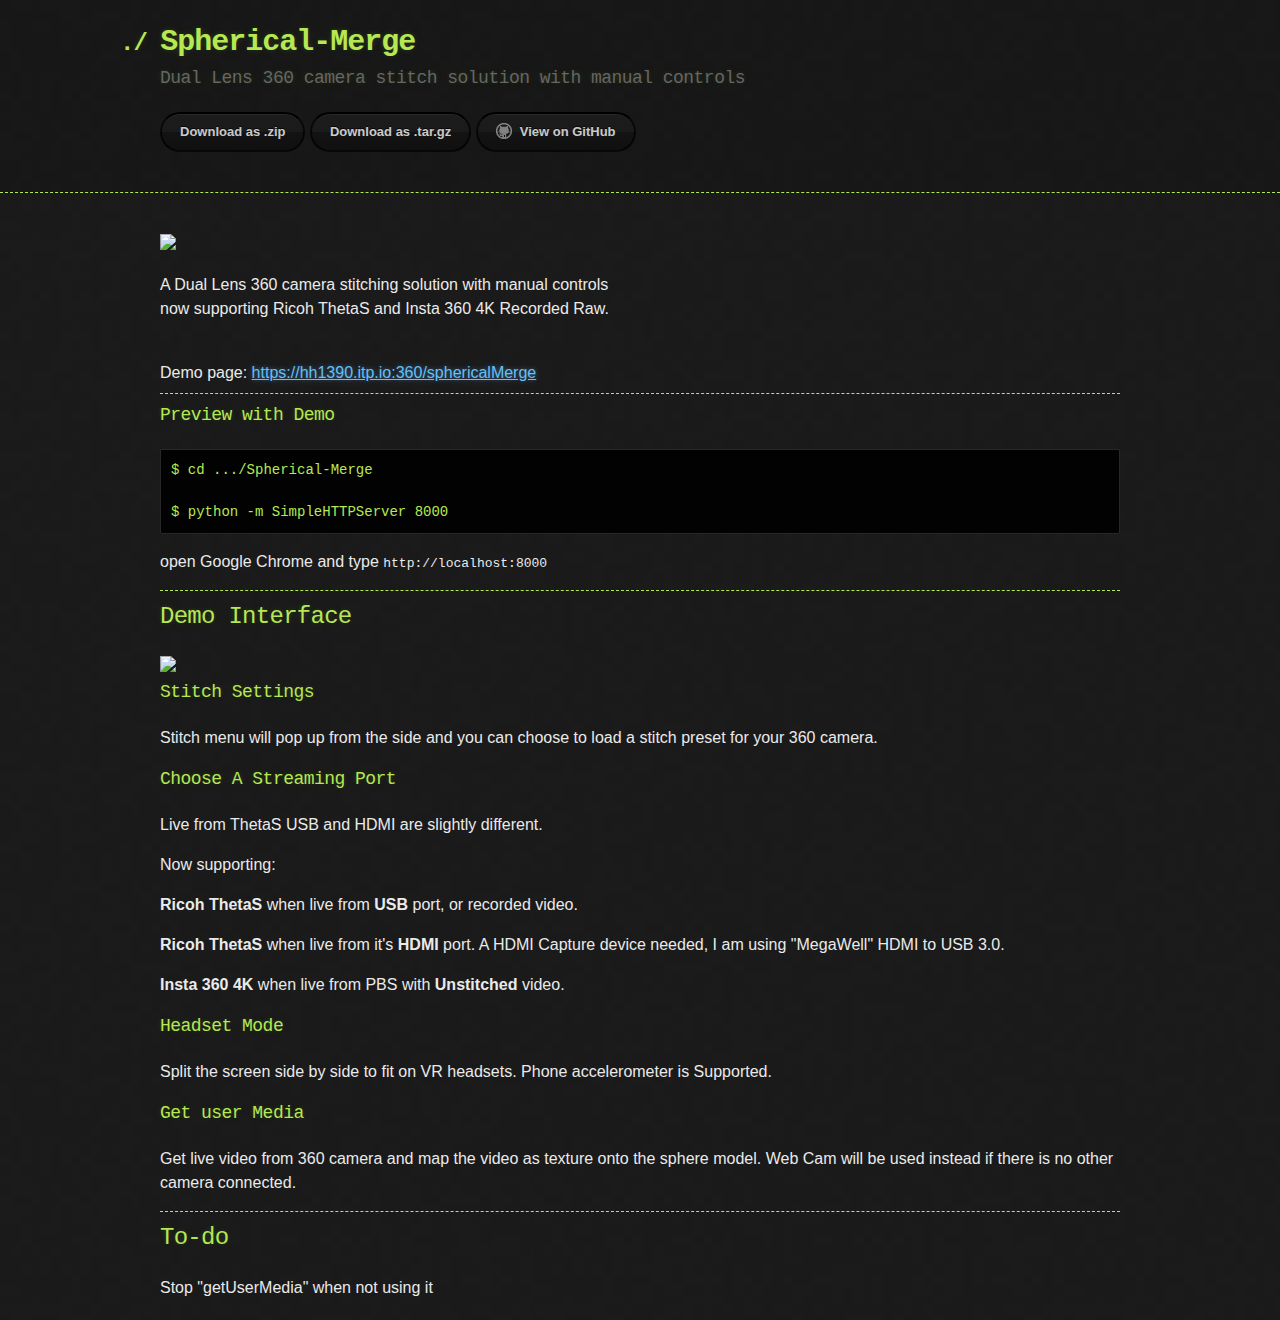
==== index.html @ d95d5b6b "Update index.html" ====
<!DOCTYPE html>
<html>
  <head>
    <meta charset='utf-8'>
    <meta http-equiv="X-UA-Compatible" content="chrome=1">

    <link rel="stylesheet" type="text/css" href="stylesheets/stylesheet.css" media="screen">
    <link rel="stylesheet" type="text/css" href="stylesheets/github-dark.css" media="screen">
    <link rel="stylesheet" type="text/css" href="stylesheets/print.css" media="print">

    <title>Spherical-Merge by Rubinhuang9239</title>
  </head>

  <body>

    <header>
      <div class="container">
        <h1>Spherical-Merge</h1>
        <h2>Dual Lens 360 camera stitch solution with manual controls</h2>

        <section id="downloads">
          <a href="https://github.com/Rubinhuang9239/Spherical-Merge/zipball/master" class="btn">Download as .zip</a>
          <a href="https://github.com/Rubinhuang9239/Spherical-Merge/tarball/master" class="btn">Download as .tar.gz</a>
          <a href="https://github.com/Rubinhuang9239/Spherical-Merge" class="btn btn-github"><span class="icon"></span>View on GitHub</a>
        </section>
      </div>
    </header>

    <div class="container">
      <section id="main_content">
        <p><img src="https://github.com/Rubinhuang9239/Spherical-Merge/blob/master/icon.png?raw=true" width="160"></p>

<p>A Dual Lens 360 camera stitching solution with manual controls<br />
now supporting Ricoh ThetaS and Insta 360 4K Recorded Raw.</p><br />
        
        Demo page: <a href="https://hh1390.itp.io:360/sphericalMerge">https://hh1390.itp.io:360/sphericalMerge</a>
        <br />

<hr>

<h3>
<a id="preview-with-demo" class="anchor" href="#preview-with-demo" aria-hidden="true"><span aria-hidden="true" class="octicon octicon-link"></span></a>Preview with Demo</h3>

<pre><code>$ cd .../Spherical-Merge

$ python -m SimpleHTTPServer 8000
</code></pre>

<p>open Google Chrome and type <code>http://localhost:8000</code></p>

<hr>

<h2>
<a id="demo-interface" class="anchor" href="#demo-interface" aria-hidden="true"><span aria-hidden="true" class="octicon octicon-link"></span></a>Demo Interface</h2>
        
<img src="https://github.com/Rubinhuang9239/Spherical-Merge/blob/master/interface.png?raw=true" width="210">

<h3>
<a id="stitch-mode" class="anchor" href="#stitch-mode" aria-hidden="true"><span aria-hidden="true" class="octicon octicon-link"></span></a>Stitch Settings</h3>

<p>Stitch menu will pop up from the side and you can choose to load a stitch preset for your 360 camera.
<br></p>

<h3>
<a id="choose-a-streaming-port" class="anchor" href="#choose-a-streaming-port" aria-hidden="true"><span aria-hidden="true" class="octicon octicon-link"></span></a>Choose A Streaming Port</h3>

<p>Live from ThetaS USB and HDMI are slightly different.</p>

<p>Now supporting:</p>

<p><b>Ricoh ThetaS</b> when live from <b>USB</b> port, or recorded video.</p>

<p><b>Ricoh ThetaS</b> when live from it's <b>HDMI</b> port.
A HDMI Capture device needed, I am using "MegaWell" HDMI to USB 3.0.</p>

<p><b>Insta 360 4K</b> when live from PBS with <b>Unstitched</b> video.</p>

<h3>
<a id="headset-mode" class="anchor" href="#headset-mode" aria-hidden="true"><span aria-hidden="true" class="octicon octicon-link"></span></a>Headset Mode</h3>

<p>Split the screen side by side to fit on VR headsets.
Phone accelerometer is Supported.</p>

<h3>
<a id="get-user-media" class="anchor" href="#get-user-media" aria-hidden="true"><span aria-hidden="true" class="octicon octicon-link"></span></a>Get user Media</h3>

<p>Get live video from 360 camera and map the video as texture onto the sphere model.
Web Cam will be used instead if there is no other camera connected.</p>

<hr>

<h2>
<a id="to-do" class="anchor" href="#to-do" aria-hidden="true"><span aria-hidden="true" class="octicon octicon-link"></span></a>To-do</h2>

<p>Stop "getUserMedia" when not using it</p>
      </section>
    </div>

    
  </body>
</html>
---- stylesheets/stylesheet.css ----
body {
  margin: 0;
  padding: 0;
  background: #151515 url("../images/bkg.png") 0 0;
  color: #eaeaea;
  font: 16px;
  line-height: 1.5;
  font-family:  Terminal, helvetica, "Bitstream Vera Sans Mono", "Lucida Console", monospace;
}

/* General & 'Reset' Stuff */

.container {
  width: 90%;
  max-width: 960px;
  min-width: 480px;
  margin: 0 auto;
}

section {
  display: block;
  margin: 0 0 20px 0;
}

h1, h2, h3, h4, h5, h6 {
  margin: 0 0 20px;
}

li {
  line-height: 1.4 ;
}

/* Header, <header>
   header   - container
   h1       - project name
   h2       - project description
*/

header {
  background: rgba(0, 0, 0, 0.1);
  width: 100%;
  border-bottom: 1px dashed #b5e853;
  padding: 20px 0;
  margin: 0 0 40px 0;
}

header h1 {
  font-size: 30px;
  line-height: 1.5;
  margin: 0 0 0 -40px;
  font-weight: bold;
  font-family: Monaco, "Bitstream Vera Sans Mono", "Lucida Console", Terminal, monospace;
  color: #b5e853;
  text-shadow: 0 1px 1px rgba(0, 0, 0, 0.1),
               0 0 5px rgba(181, 232, 83, 0.1),
               0 0 10px rgba(181, 232, 83, 0.1);
  letter-spacing: -1px;
  -webkit-font-smoothing: antialiased;
}

header h1:before {
  content: "./ ";
  font-size: 24px;
}

header h2 {
  font-size: 18px;
  font-weight: 300;
  color: #666;
}

#downloads .btn {
  display: inline-block;
  text-align: center;
  margin: 0;
}

/* Main Content
*/

#main_content {
  width: 100%;
  -webkit-font-smoothing: antialiased;
}
section img {
  max-width: 100%
}

h1, h2, h3, h4, h5, h6 {
  font-weight: normal;
  font-family: Monaco, "Bitstream Vera Sans Mono", "Lucida Console", Terminal, monospace;
  color: #b5e853;
  letter-spacing: -0.03em;
  text-shadow: 0 1px 1px rgba(0, 0, 0, 0.1),
               0 0 5px rgba(181, 232, 83, 0.1),
               0 0 10px rgba(181, 232, 83, 0.1);
}

#main_content h1 {
  font-size: 30px;
}

#main_content h2 {
  font-size: 24px;
}

#main_content h3 {
  font-size: 18px;
}

#main_content h4 {
  font-size: 14px;
}

#main_content h5 {
  font-size: 12px;
  text-transform: uppercase;
  margin: 0 0 5px 0;
}

#main_content h6 {
  font-size: 12px;
  text-transform: uppercase;
  color: #999;
  margin: 0 0 5px 0;
}

dt {
  font-style: italic;
  font-weight: bold;
}

ul li {
  list-style: none;
}

ul li:before {
  content: ">>";
  font-family: Monaco, "Bitstream Vera Sans Mono", "Lucida Console", Terminal, monospace;
  font-size: 13px;
  color: #b5e853;
  margin-left: -37px;
  margin-right: 21px;
  line-height: 16px;
}

blockquote {
  color: #aaa;
  padding-left: 10px;
  border-left: 1px dotted #666;
}

pre {
  background: rgba(0, 0, 0, 0.9);
  border: 1px solid rgba(255, 255, 255, 0.15);
  padding: 10px;
  font-size: 14px;
  color: #b5e853;
  border-radius: 2px;
  -moz-border-radius: 2px;
  -webkit-border-radius: 2px;
  text-wrap: normal;
  overflow: auto;
  overflow-y: hidden;
}

table {
  width: 100%;
  margin: 0 0 20px 0;
}

th {
  text-align: left;
  border-bottom: 1px dashed #b5e853;
  padding: 5px 10px;
}

td {
  padding: 5px 10px;
}

hr {
  height: 0;
  border: 0;
  border-bottom: 1px dashed #b5e853;
  color: #b5e853;
}

/* Buttons
*/

.btn {
  display: inline-block;
  background: -webkit-linear-gradient(top, rgba(40, 40, 40, 0.3), rgba(35, 35, 35, 0.3) 50%, rgba(10, 10, 10, 0.3) 50%, rgba(0, 0, 0, 0.3));
  padding: 8px 18px;
  border-radius: 50px;
  border: 2px solid rgba(0, 0, 0, 0.7);
  border-bottom: 2px solid rgba(0, 0, 0, 0.7);
  border-top: 2px solid rgba(0, 0, 0, 1);
  color: rgba(255, 255, 255, 0.8);
  font-family: Helvetica, Arial, sans-serif;
  font-weight: bold;
  font-size: 13px;
  text-decoration: none;
  text-shadow: 0 -1px 0 rgba(0, 0, 0, 0.75);
  box-shadow: inset 0 1px 0 rgba(255, 255, 255, 0.05);
}

.btn:hover {
  background: -webkit-linear-gradient(top, rgba(40, 40, 40, 0.6), rgba(35, 35, 35, 0.6) 50%, rgba(10, 10, 10, 0.8) 50%, rgba(0, 0, 0, 0.8));
}

.btn .icon {
  display: inline-block;
  width: 16px;
  height: 16px;
  margin: 1px 8px 0 0;
  float: left;
}

.btn-github .icon {
  opacity: 0.6;
  background: url("../images/blacktocat.png") 0 0 no-repeat;
}

/* Links
   a, a:hover, a:visited
*/

a {
  color: #63c0f5;
  text-shadow: 0 0 5px rgba(104, 182, 255, 0.5);
}

/* Clearfix */

.cf:before, .cf:after {
  content:"";
  display:table;
}

.cf:after {
  clear:both;
}

.cf {
  zoom:1;
}
---- stylesheets/github-dark.css ----
/*
The MIT License (MIT)

Copyright (c) 2016 GitHub, Inc.

Permission is hereby granted, free of charge, to any person obtaining a copy
of this software and associated documentation files (the "Software"), to deal
in the Software without restriction, including without limitation the rights
to use, copy, modify, merge, publish, distribute, sublicense, and/or sell
copies of the Software, and to permit persons to whom the Software is
furnished to do so, subject to the following conditions:

The above copyright notice and this permission notice shall be included in all
copies or substantial portions of the Software.

THE SOFTWARE IS PROVIDED "AS IS", WITHOUT WARRANTY OF ANY KIND, EXPRESS OR
IMPLIED, INCLUDING BUT NOT LIMITED TO THE WARRANTIES OF MERCHANTABILITY,
FITNESS FOR A PARTICULAR PURPOSE AND NONINFRINGEMENT. IN NO EVENT SHALL THE
AUTHORS OR COPYRIGHT HOLDERS BE LIABLE FOR ANY CLAIM, DAMAGES OR OTHER
LIABILITY, WHETHER IN AN ACTION OF CONTRACT, TORT OR OTHERWISE, ARISING FROM,
OUT OF OR IN CONNECTION WITH THE SOFTWARE OR THE USE OR OTHER DEALINGS IN THE
SOFTWARE.

*/

.pl-c /* comment */ {
  color: #969896;
}

.pl-c1 /* constant, variable.other.constant, support, meta.property-name, support.constant, support.variable, meta.module-reference, markup.raw, meta.diff.header */,
.pl-s .pl-v /* string variable */ {
  color: #0099cd;
}

.pl-e /* entity */,
.pl-en /* entity.name */ {
  color: #9774cb;
}

.pl-smi /* variable.parameter.function, storage.modifier.package, storage.modifier.import, storage.type.java, variable.other */,
.pl-s .pl-s1 /* string source */ {
  color: #ddd;
}

.pl-ent /* entity.name.tag */ {
  color: #7bcc72;
}

.pl-k /* keyword, storage, storage.type */ {
  color: #cc2372;
}

.pl-s /* string */,
.pl-pds /* punctuation.definition.string, string.regexp.character-class */,
.pl-s .pl-pse .pl-s1 /* string punctuation.section.embedded source */,
.pl-sr /* string.regexp */,
.pl-sr .pl-cce /* string.regexp constant.character.escape */,
.pl-sr .pl-sre /* string.regexp source.ruby.embedded */,
.pl-sr .pl-sra /* string.regexp string.regexp.arbitrary-repitition */ {
  color: #3c66e2;
}

.pl-v /* variable */ {
  color: #fb8764;
}

.pl-id /* invalid.deprecated */ {
  color: #e63525;
}

.pl-ii /* invalid.illegal */ {
  color: #f8f8f8;
  background-color: #e63525;
}

.pl-sr .pl-cce /* string.regexp constant.character.escape */ {
  font-weight: bold;
  color: #7bcc72;
}

.pl-ml /* markup.list */ {
  color: #c26b2b;
}

.pl-mh /* markup.heading */,
.pl-mh .pl-en /* markup.heading entity.name */,
.pl-ms /* meta.separator */ {
  font-weight: bold;
  color: #264ec5;
}

.pl-mq /* markup.quote */ {
  color: #00acac;
}

.pl-mi /* markup.italic */ {
  font-style: italic;
  color: #ddd;
}

.pl-mb /* markup.bold */ {
  font-weight: bold;
  color: #ddd;
}

.pl-md /* markup.deleted, meta.diff.header.from-file */ {
  color: #bd2c00;
  background-color: #ffecec;
}

.pl-mi1 /* markup.inserted, meta.diff.header.to-file */ {
  color: #55a532;
  background-color: #eaffea;
}

.pl-mdr /* meta.diff.range */ {
  font-weight: bold;
  color: #9774cb;
}

.pl-mo /* meta.output */ {
  color: #264ec5;
}
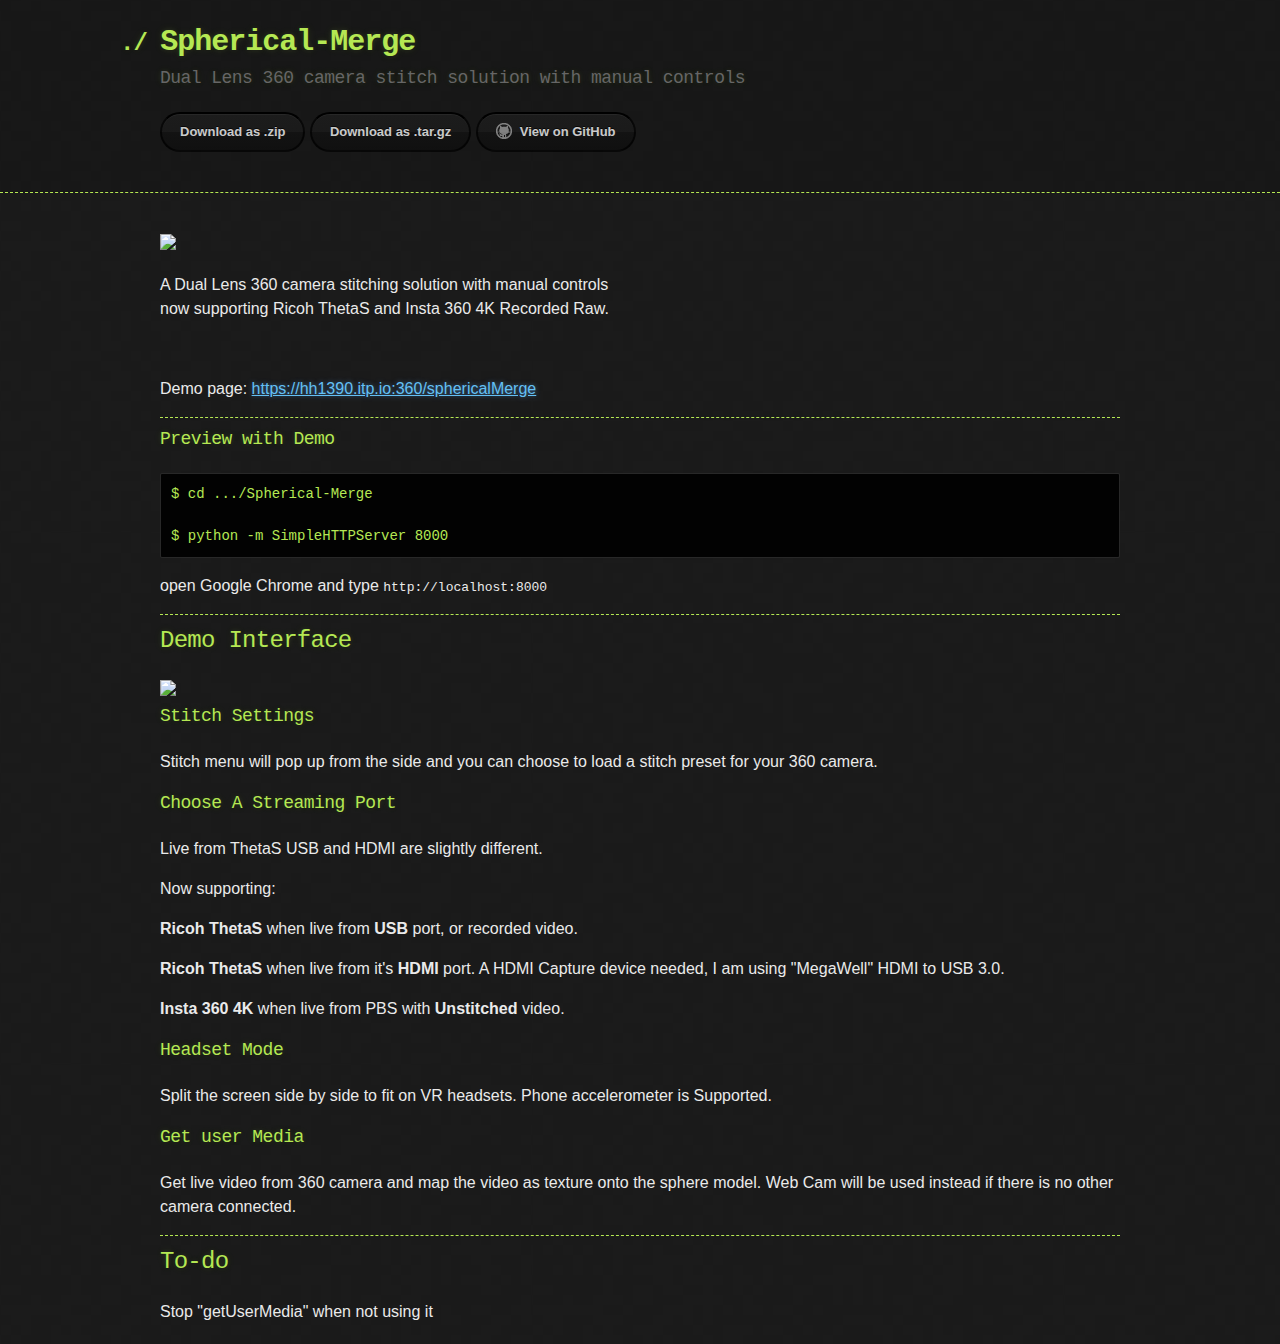
==== commit 0462ab44: "Update index.html" ====
--- a/index.html
+++ b/index.html
@@ -32,9 +32,9 @@
 
 <p>A Dual Lens 360 camera stitching solution with manual controls<br />
 now supporting Ricoh ThetaS and Insta 360 4K Recorded Raw.</p><br />
-        
+        <p>
         Demo page: <a href="https://hh1390.itp.io:360/sphericalMerge">https://hh1390.itp.io:360/sphericalMerge</a>
-        <br />
+        </p>
 
 <hr>
 
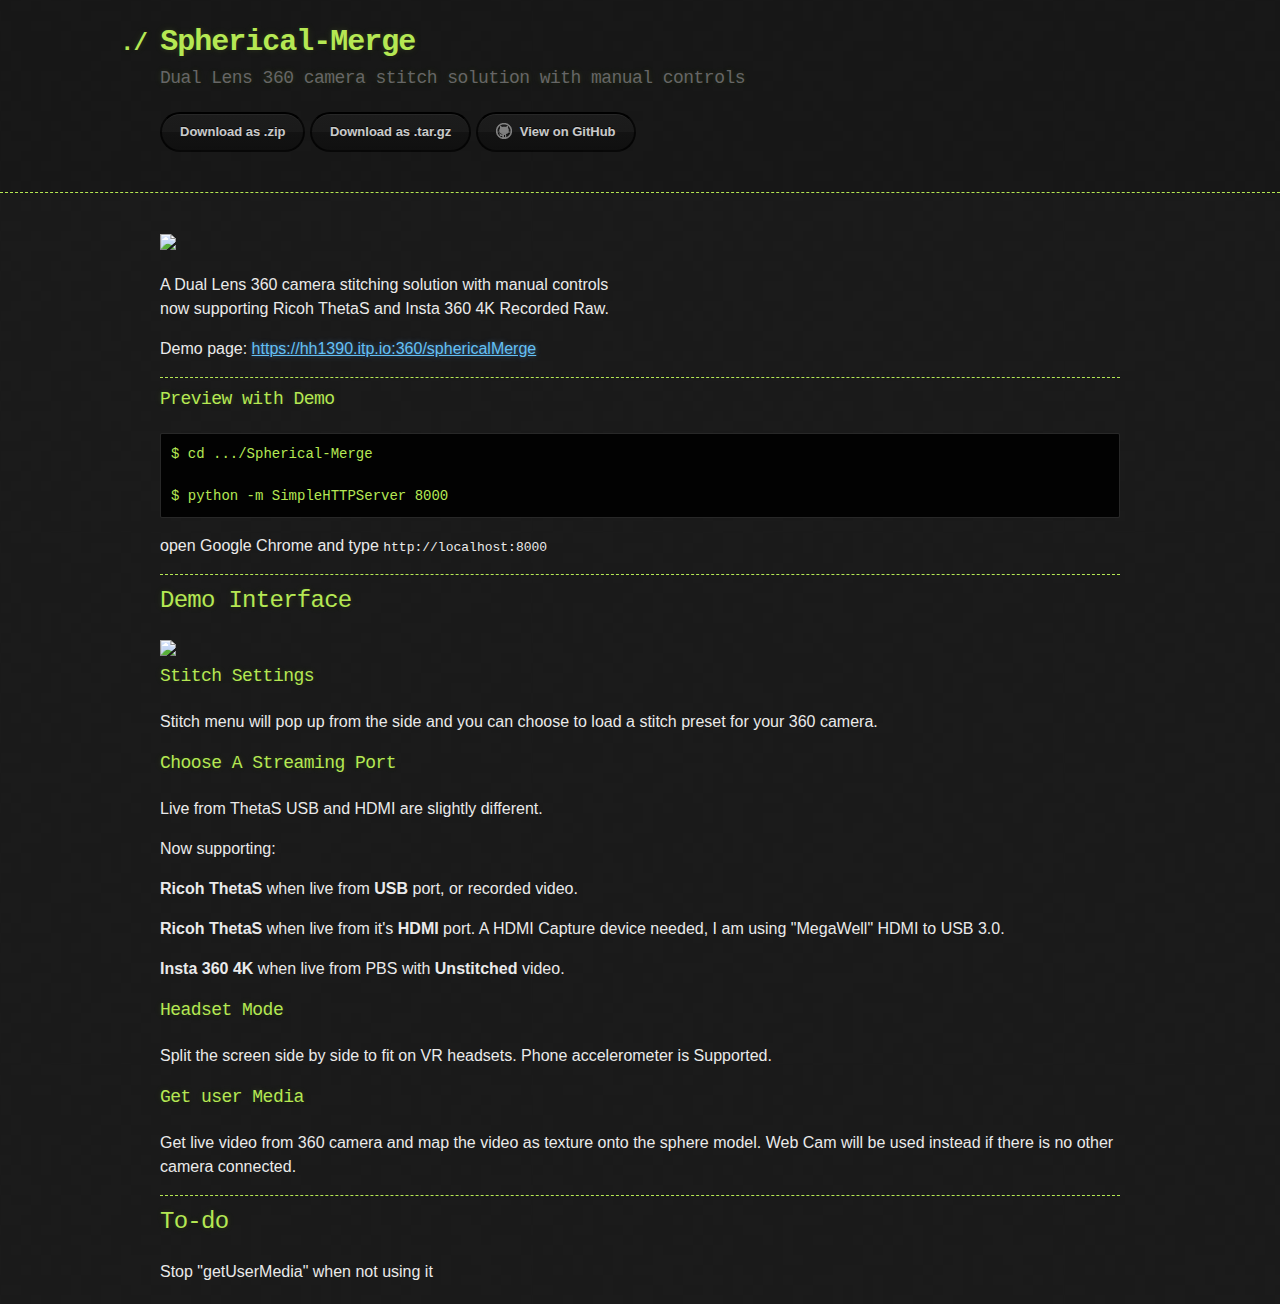
==== commit 8582f570: "Update index.html" ====
--- a/index.html
+++ b/index.html
@@ -31,7 +31,7 @@
         <p><img src="https://github.com/Rubinhuang9239/Spherical-Merge/blob/master/icon.png?raw=true" width="160"></p>
 
 <p>A Dual Lens 360 camera stitching solution with manual controls<br />
-now supporting Ricoh ThetaS and Insta 360 4K Recorded Raw.</p><br />
+now supporting Ricoh ThetaS and Insta 360 4K Recorded Raw.</p>
         <p>
         Demo page: <a href="https://hh1390.itp.io:360/sphericalMerge">https://hh1390.itp.io:360/sphericalMerge</a>
         </p>
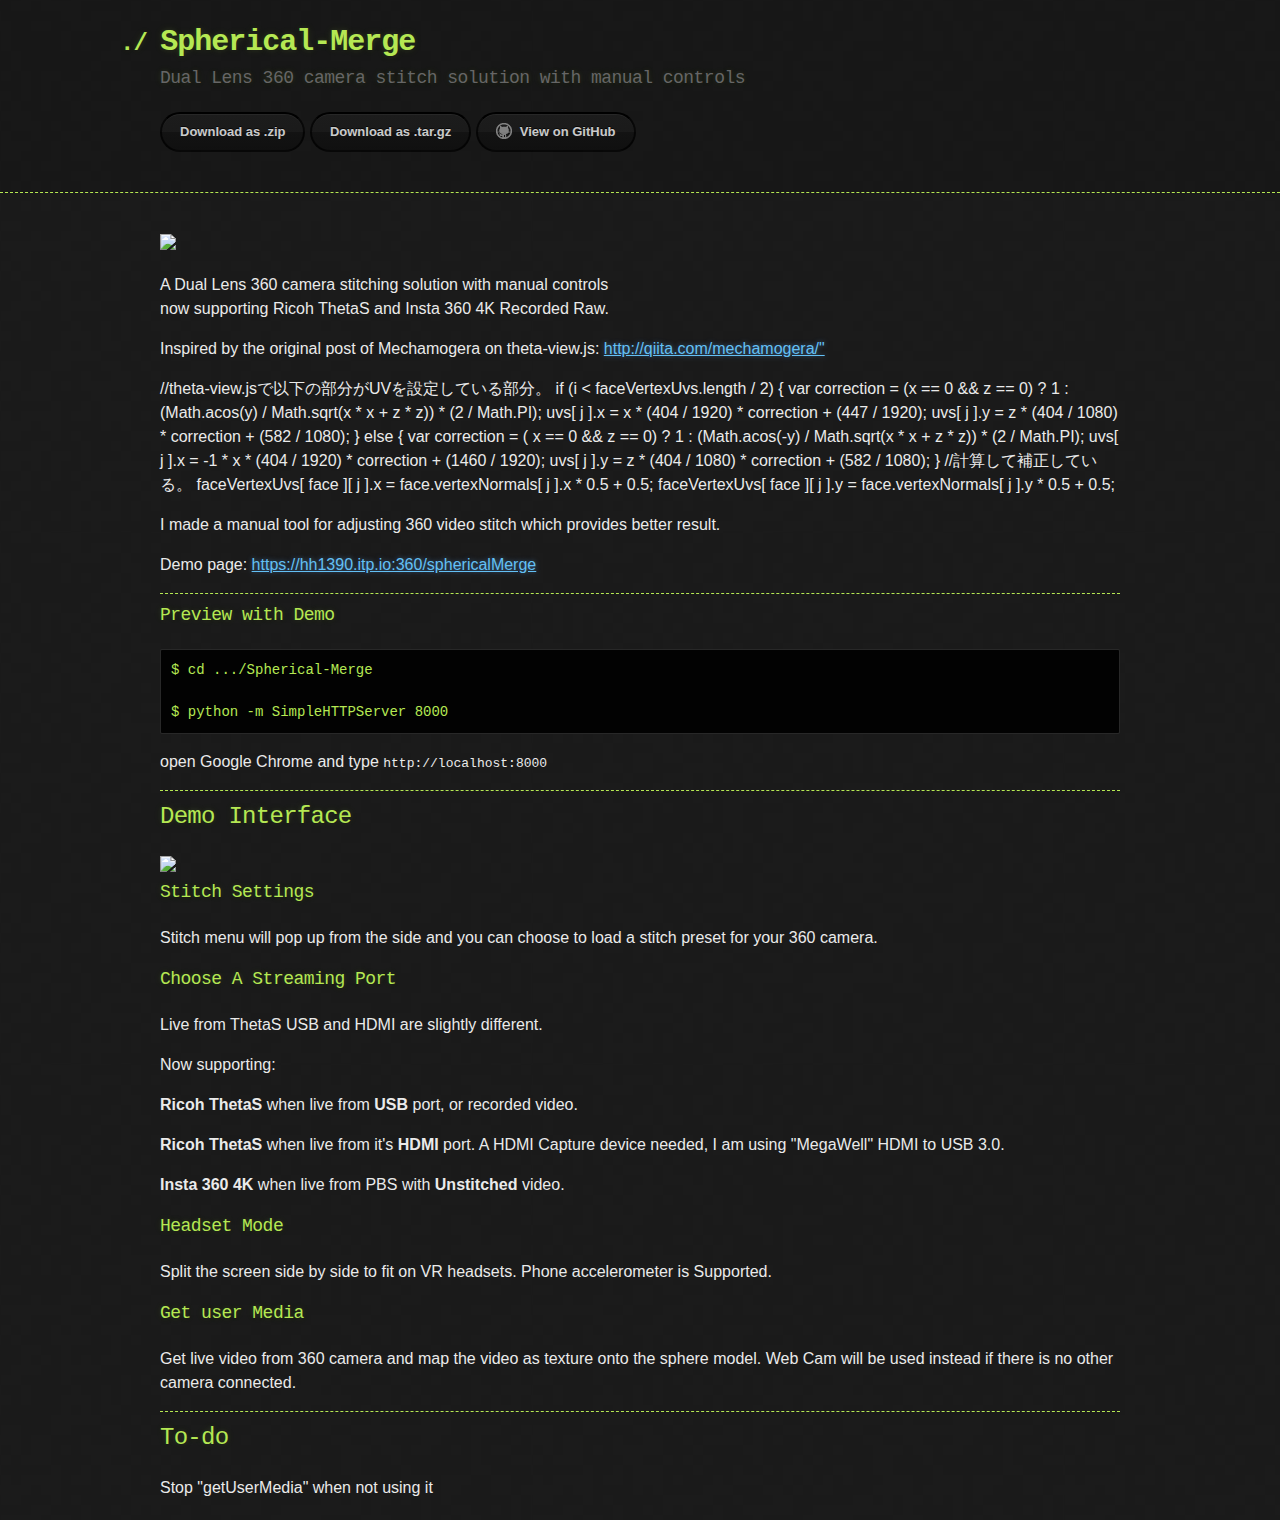
==== commit a2d11342: "Update index.html" ====
--- a/index.html
+++ b/index.html
@@ -32,9 +32,35 @@
 
 <p>A Dual Lens 360 camera stitching solution with manual controls<br />
 now supporting Ricoh ThetaS and Insta 360 4K Recorded Raw.</p>
-        <p>
-        Demo page: <a href="https://hh1390.itp.io:360/sphericalMerge">https://hh1390.itp.io:360/sphericalMerge</a>
-        </p>
+
+<p>
+  Inspired by the original post of Mechamogera on theta-view.js: <a href="http://qiita.com/mechamogera/items/b6eb59912748bbbd7e5d">http://qiita.com/mechamogera/"</a>
+</p>
+        
+</code></pre>
+  //theta-view.jsで以下の部分がUVを設定している部分。
+  if (i < faceVertexUvs.length / 2) {
+    var correction = (x == 0 && z == 0) ? 1 : (Math.acos(y) / Math.sqrt(x * x + z * z)) * (2 / Math.PI);
+    uvs[ j ].x = x * (404 / 1920) * correction + (447 / 1920);
+    uvs[ j ].y = z * (404 / 1080) * correction + (582 / 1080);
+  } else {
+    var correction = ( x == 0 && z == 0) ? 1 : (Math.acos(-y) / Math.sqrt(x * x + z * z)) * (2 / Math.PI);
+    uvs[ j ].x = -1 * x * (404 / 1920) * correction + (1460 / 1920);
+    uvs[ j ].y = z * (404 / 1080) * correction + (582 / 1080);
+  }
+  
+  //計算して補正している。
+  faceVertexUvs[ face ][ j ].x = face.vertexNormals[ j ].x * 0.5 + 0.5;
+  faceVertexUvs[ face ][ j ].y = face.vertexNormals[ j ].y * 0.5 + 0.5;
+</code></pre>
+  
+<p>
+  I made a manual tool for adjusting 360 video stitch which provides better result.
+</p>
+        
+<p>
+Demo page: <a href="https://hh1390.itp.io:360/sphericalMerge">https://hh1390.itp.io:360/sphericalMerge</a>
+</p>
 
 <hr>
 
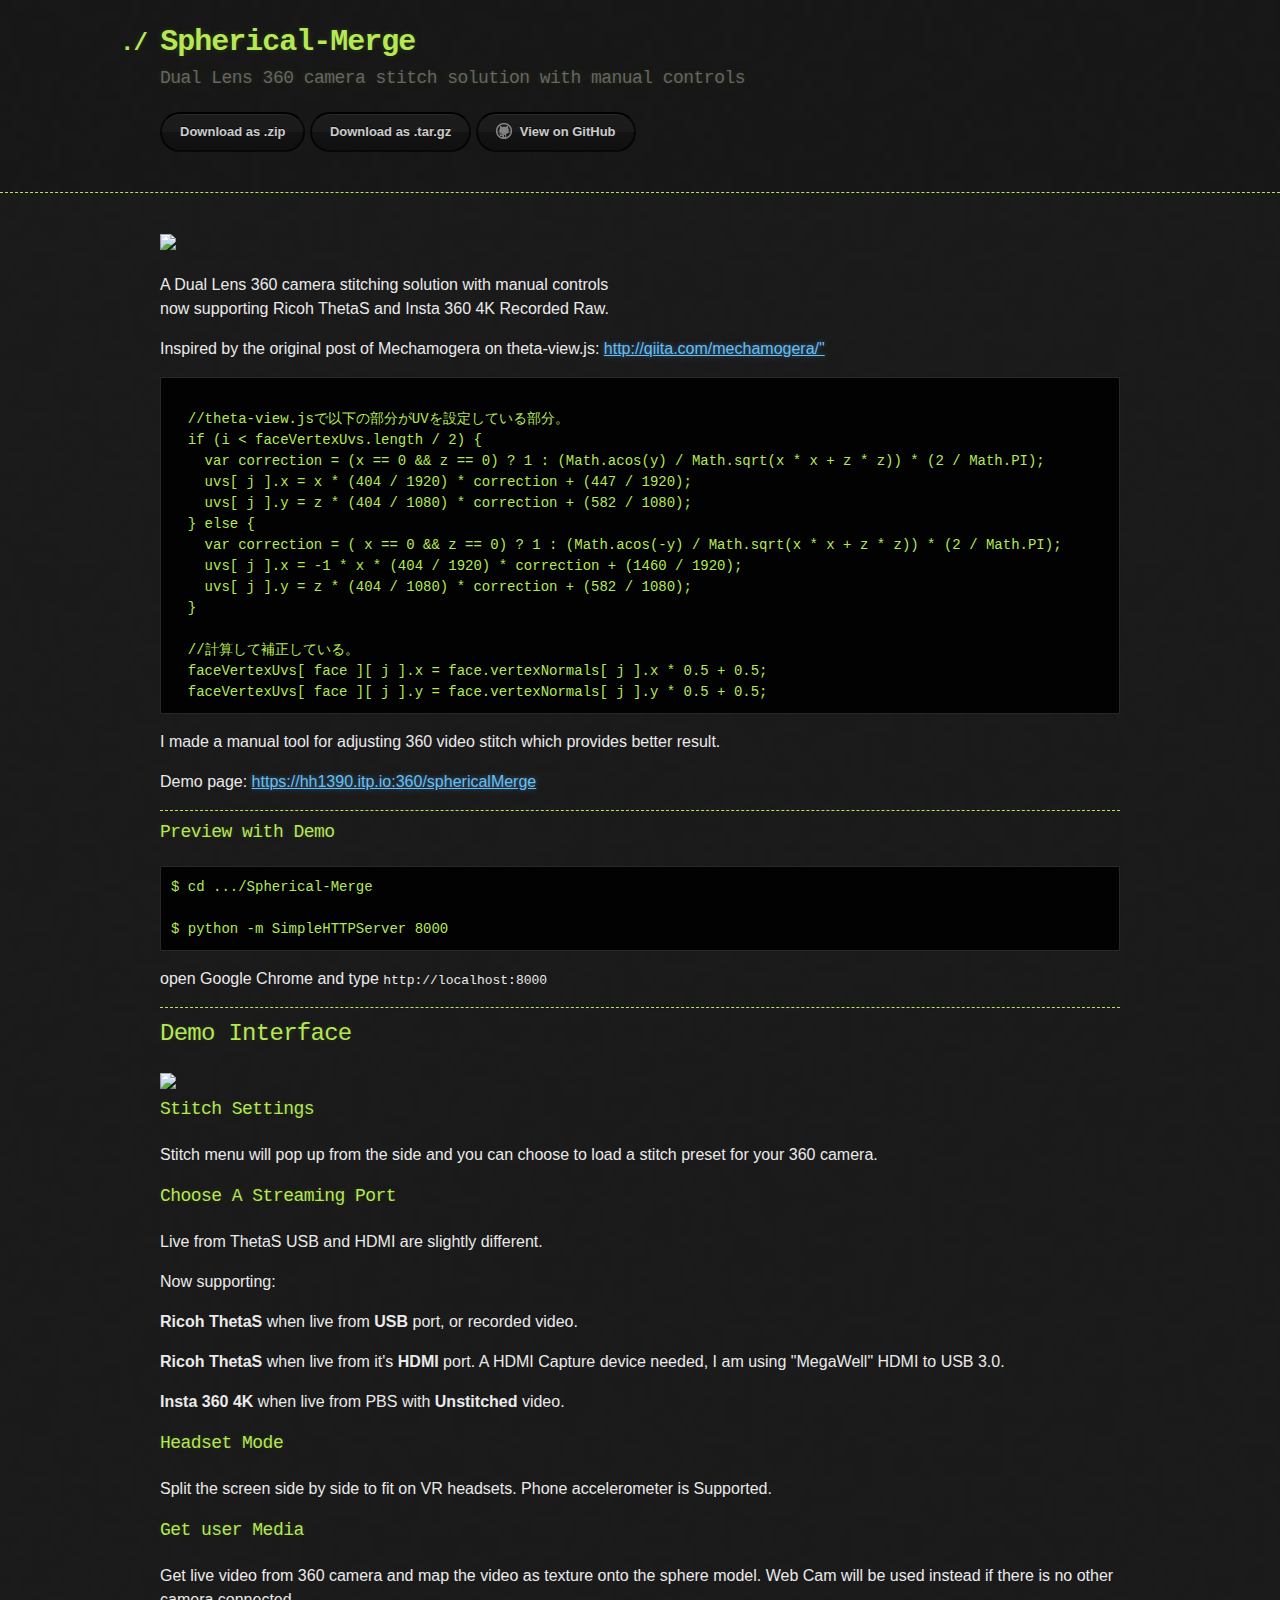
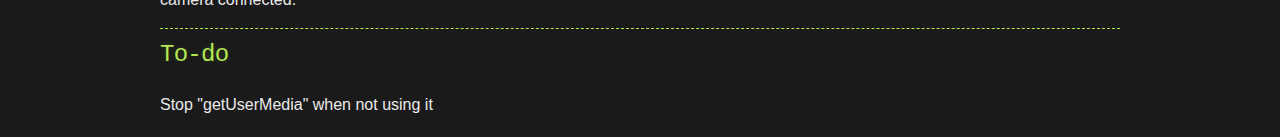
==== commit 2713d0dc: "Update index.html" ====
--- a/index.html
+++ b/index.html
@@ -37,7 +37,7 @@
   Inspired by the original post of Mechamogera on theta-view.js: <a href="http://qiita.com/mechamogera/items/b6eb59912748bbbd7e5d">http://qiita.com/mechamogera/"</a>
 </p>
         
-</code></pre>
+<pre><code>
   //theta-view.jsで以下の部分がUVを設定している部分。
   if (i < faceVertexUvs.length / 2) {
     var correction = (x == 0 && z == 0) ? 1 : (Math.acos(y) / Math.sqrt(x * x + z * z)) * (2 / Math.PI);
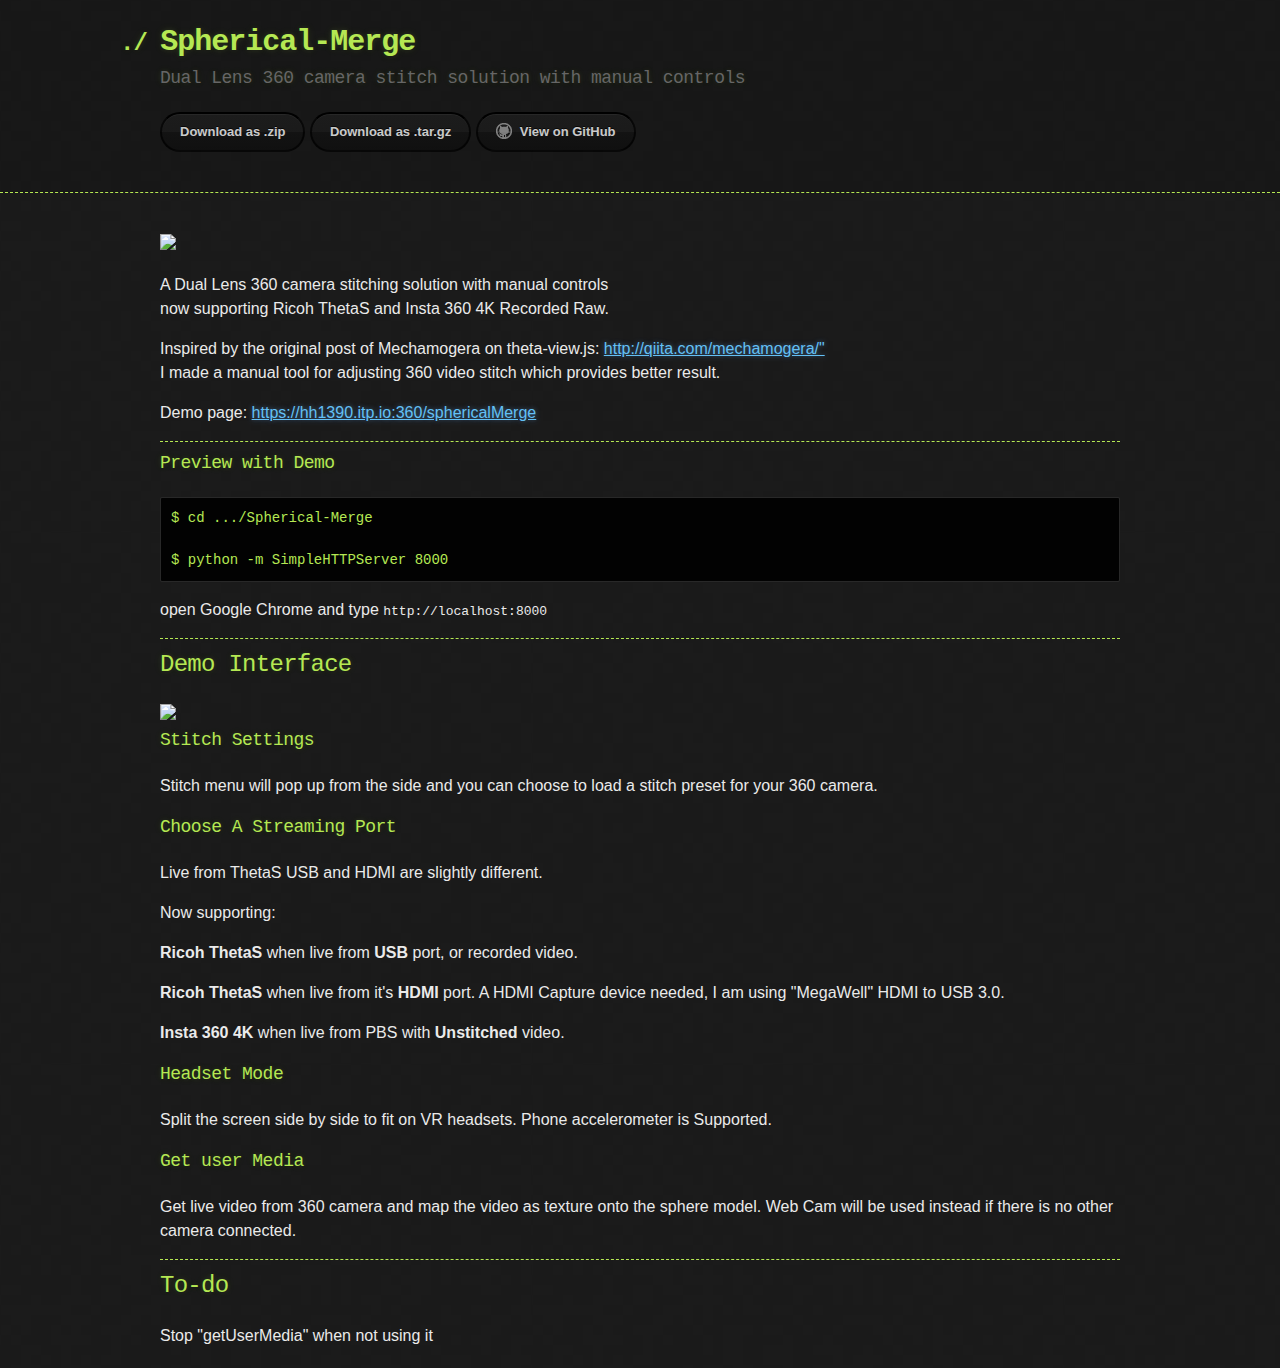
==== commit 1f185753: "Update index.html" ====
--- a/index.html
+++ b/index.html
@@ -35,26 +35,7 @@
 
 <p>
   Inspired by the original post of Mechamogera on theta-view.js: <a href="http://qiita.com/mechamogera/items/b6eb59912748bbbd7e5d">http://qiita.com/mechamogera/"</a>
-</p>
-        
-<pre><code>
-  //theta-view.jsで以下の部分がUVを設定している部分。
-  if (i < faceVertexUvs.length / 2) {
-    var correction = (x == 0 && z == 0) ? 1 : (Math.acos(y) / Math.sqrt(x * x + z * z)) * (2 / Math.PI);
-    uvs[ j ].x = x * (404 / 1920) * correction + (447 / 1920);
-    uvs[ j ].y = z * (404 / 1080) * correction + (582 / 1080);
-  } else {
-    var correction = ( x == 0 && z == 0) ? 1 : (Math.acos(-y) / Math.sqrt(x * x + z * z)) * (2 / Math.PI);
-    uvs[ j ].x = -1 * x * (404 / 1920) * correction + (1460 / 1920);
-    uvs[ j ].y = z * (404 / 1080) * correction + (582 / 1080);
-  }
-  
-  //計算して補正している。
-  faceVertexUvs[ face ][ j ].x = face.vertexNormals[ j ].x * 0.5 + 0.5;
-  faceVertexUvs[ face ][ j ].y = face.vertexNormals[ j ].y * 0.5 + 0.5;
-</code></pre>
-  
-<p>
+  <br />
   I made a manual tool for adjusting 360 video stitch which provides better result.
 </p>
         
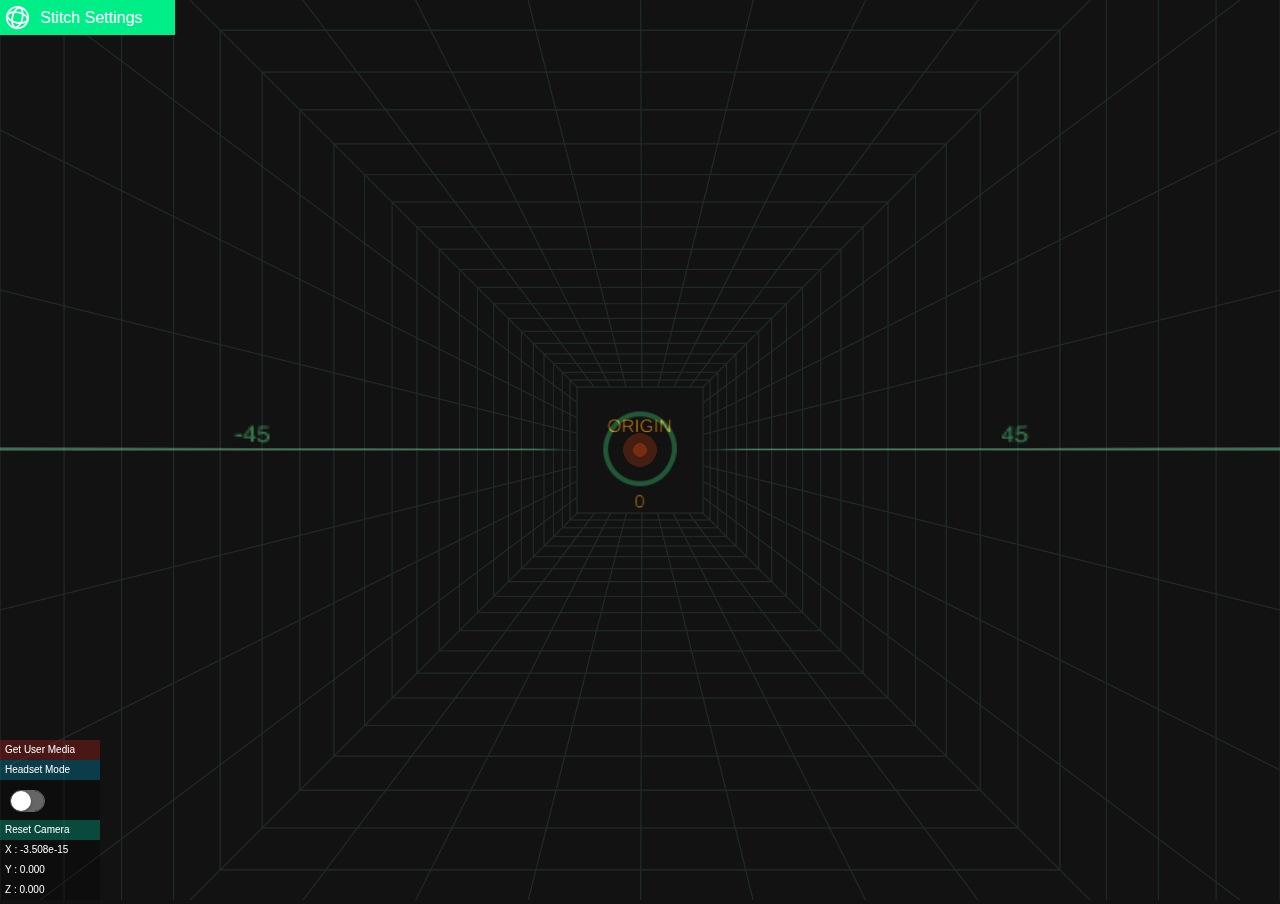
==== commit ef88ef92: "add mobile mode" ====
--- a/index.html
+++ b/index.html
@@ -1,108 +1,130 @@
 <!DOCTYPE html>
+
 <html>
-  <head>
-    <meta charset='utf-8'>
-    <meta http-equiv="X-UA-Compatible" content="chrome=1">
 
-    <link rel="stylesheet" type="text/css" href="stylesheets/stylesheet.css" media="screen">
-    <link rel="stylesheet" type="text/css" href="stylesheets/github-dark.css" media="screen">
-    <link rel="stylesheet" type="text/css" href="stylesheets/print.css" media="print">
+	<head>
+		<meta charset="utf-8" />
+		<meta name="viewport" content="user-scalable=no, initial-scale=0.5, maximum-scale=0.5"/>
+		<meta charset="utf-8">
 
-    <title>Spherical-Merge by Rubinhuang9239</title>
-  </head>
+		<title> Stitch Demo </title>
 
-  <body>
+	<head>
+		<link rel="stylesheet" href="lib/switchery/switchery.min.css" />
+		<link rel="stylesheet" href="css/sphereView.css" />
 
-    <header>
-      <div class="container">
-        <h1>Spherical-Merge</h1>
-        <h2>Dual Lens 360 camera stitch solution with manual controls</h2>
+	</head>
 
-        <section id="downloads">
-          <a href="https://github.com/Rubinhuang9239/Spherical-Merge/zipball/master" class="btn">Download as .zip</a>
-          <a href="https://github.com/Rubinhuang9239/Spherical-Merge/tarball/master" class="btn">Download as .tar.gz</a>
-          <a href="https://github.com/Rubinhuang9239/Spherical-Merge" class="btn btn-github"><span class="icon"></span>View on GitHub</a>
-        </section>
-      </div>
-    </header>
+	<body class = "container">
 
-    <div class="container">
-      <section id="main_content">
-        <p><img src="https://github.com/Rubinhuang9239/Spherical-Merge/blob/master/icon.png?raw=true" width="160"></p>
+		<div id = "stitch" class = "bnt" title="Setting"> Stitch Settings </div>
 
-<p>A Dual Lens 360 camera stitching solution with manual controls<br />
-now supporting Ricoh ThetaS and Insta 360 4K Recorded Raw.</p>
+		<video id="thetaVideo" muted style="display:none" loop="true" autoplay="" src="video/placeholder.mp4" type='video/mp4'></video>
 
-<p>
-  Inspired by the original post of Mechamogera on theta-view.js: <a href="http://qiita.com/mechamogera/items/b6eb59912748bbbd7e5d">http://qiita.com/mechamogera/"</a>
-  <br />
-  I made a manual tool for adjusting 360 video stitch which provides better result.
-</p>
-        
-<p>
-Demo page: <a href="https://hh1390.itp.io:360/sphericalMerge">https://hh1390.itp.io:360/sphericalMerge</a>
-</p>
+		<!-- a few functions in the library 'A' may called in the library 'B', 
+		you may have to comment some of the function calls out 
+		from one of the libraries when you trying to remove the another. See the comment in those libraries for detail -->
 
-<hr>
+		<script src="lib/js/three.min.82.js"></script>
+		<script src="lib/js/OrbitControls.js"></script>
+		<script src="lib/js/DeviceOrientationControls.js"></script>
+		<script src="lib/js/stitchHelper.js"></script> <!-- Jquery is used in this, will update with pure javascript -->
+		<script src="lib/js/thetaView_Adjustable.js"></script>	<!-- Need to work woth stitchHelper -->
 
-<h3>
-<a id="preview-with-demo" class="anchor" href="#preview-with-demo" aria-hidden="true"><span aria-hidden="true" class="octicon octicon-link"></span></a>Preview with Demo</h3>
 
-<pre><code>$ cd .../Spherical-Merge
+		<script src="lib/js/jquery.js"></script> <!-- Optiona, Just for supporting this Demo -->
+		<script src="js/threeScene.js"></script>
+		<script src="lib/js/HUDSystem.js"></script> <!-- Optiona, Only include this if you need HUD -->
+		<script src="lib/js/StereoEffect.js"></script> <!-- Optiona, Only include this if you need VR HeadSet -->
+		<script src="lib/switchery/switchery.min.js"></script> <!-- Optional, Customized Switch -->
+		
+		<script src="js/animateUI.js"></script> <!-- Optional, Just for supporting this Demo -->
+		<script src="js/getUserMedia.js"></script> <!-- Optional, include this when you need hook up with a local 360 Camera -->
 
-$ python -m SimpleHTTPServer 8000
-</code></pre>
 
-<p>open Google Chrome and type <code>http://localhost:8000</code></p>
+		<script>
 
-<hr>
+		var settingDB = {
+			"headset" : false,
+		}
 
-<h2>
-<a id="demo-interface" class="anchor" href="#demo-interface" aria-hidden="true"><span aria-hidden="true" class="octicon octicon-link"></span></a>Demo Interface</h2>
-        
-<img src="https://github.com/Rubinhuang9239/Spherical-Merge/blob/master/interface.png?raw=true" width="210">
+		window.addEventListener( 'DOMContentLoaded', function(){
 
-<h3>
-<a id="stitch-mode" class="anchor" href="#stitch-mode" aria-hidden="true"><span aria-hidden="true" class="octicon octicon-link"></span></a>Stitch Settings</h3>
+			animate.init();
 
-<p>Stitch menu will pop up from the side and you can choose to load a stitch preset for your 360 camera.
-<br></p>
+			initThree();
+			theta_view('thetaVideo');
+			HUDSystem.init();
+			stitchHelper.init();
+			//userMedia.init();
 
-<h3>
-<a id="choose-a-streaming-port" class="anchor" href="#choose-a-streaming-port" aria-hidden="true"><span aria-hidden="true" class="octicon octicon-link"></span></a>Choose A Streaming Port</h3>
+			animate.checkDoms();//Just check if there is a need to show Angle with HUD//
+		});
 
-<p>Live from ThetaS USB and HDMI are slightly different.</p>
+		</script>
 
-<p>Now supporting:</p>
+		<div id="threeContainer"></div>
 
-<p><b>Ricoh ThetaS</b> when live from <b>USB</b> port, or recorded video.</p>
+		<div id="stitchHelper">
+			<div id="stitchHelpClose" class="closeBnt"></div>
+			<h4>Stitch Helper</h4>
 
-<p><b>Ricoh ThetaS</b> when live from it's <b>HDMI</b> port.
-A HDMI Capture device needed, I am using "MegaWell" HDMI to USB 3.0.</p>
+			<div id = "portChoice" >
+				Streaming Port: 
+				<select id="streamPort" class = "streamPort">
+					<option class = "streamPort" value="Ricoh_USB">Ricoh USB Live / Recorded</option>
+					<option class = "streamPort" value="Ricoh_HDMI">Ricoh HDMI Live</option>
+					<option class = "streamPort" value="Insta360_RAW">Insta360 4K Unstitched</option>
+				</select>
+			</div>
 
-<p><b>Insta 360 4K</b> when live from PBS with <b>Unstitched</b> video.</p>
+			<div id = "stitchTypeBox" class = "stitchTypes">
+				<div id = "demoSphere" class = "demoStatusNone" ></div>
+			</div>
 
-<h3>
-<a id="headset-mode" class="anchor" href="#headset-mode" aria-hidden="true"><span aria-hidden="true" class="octicon octicon-link"></span></a>Headset Mode</h3>
+			<div id = "sphereASettings">
+				<b>A</b> Stretch V: <span class = "stitchValDis" key="a">0</span>
+				<input class = "slide spA" key="a" type = "range" min="320" max="560" value = "0" />
+				<b>A</b> Stretch U: <span class = "stitchValDis" key="b">0</span>
+				<input class = "slide spA" key="b" type = "range" min="320" max="560" value = "0" />
+				<b>A</b> Drift V: <span class = "stitchValDis" key="e">0</span>
+				<input class = "slide spA" key="e" type = "range" min="320" max="560" value = "0" />
+				<b>A</b> Drift U: <span class = "stitchValDis" key="f">0</span>
+				<input class = "slide spA" key="f" type = "range" min="450" max="650" value = "0" />
+			</div>
 
-<p>Split the screen side by side to fit on VR headsets.
-Phone accelerometer is Supported.</p>
+			<br />
 
-<h3>
-<a id="get-user-media" class="anchor" href="#get-user-media" aria-hidden="true"><span aria-hidden="true" class="octicon octicon-link"></span></a>Get user Media</h3>
+			<div id = "sphereBSettings">
+				<b>B</b> Stretch V: <span class = "stitchValDis" key="c">0</span>
+				<input class = "slide spB" key="c" type = "range" min="320" max="560" value = "0" />
+				<b>B</b> Stretch U: <span class = "stitchValDis" key="d">0</span>
+				<input class = "slide spB" key="d" type = "range" min="320" max="560" value = "0" />
+				<b>B</b> Drift V: <span class = "stitchValDis" key="g">0</span>
+				<input class = "slide spB" key="g" type = "range" min="1280" max="1520" value = "0" />
+				<b>B</b> Drift U: <span class = "stitchValDis" key="h">0</span>
+				<input class = "slide spB" key="h" type = "range" min="450" max="650" value = "0" />
+			</div>
 
-<p>Get live video from 360 camera and map the video as texture onto the sphere model.
-Web Cam will be used instead if there is no other camera connected.</p>
+		</div>
 
-<hr>
+		<div id="offAngleBox">
 
-<h2>
-<a id="to-do" class="anchor" href="#to-do" aria-hidden="true"><span aria-hidden="true" class="octicon octicon-link"></span></a>To-do</h2>
+			<p id="getUserMediaBtn">Get User Media</p>
 
-<p>Stop "getUserMedia" when not using it</p>
-      </section>
-    </div>
+			<p id="vrModeToggel">Headset Mode</p>
+			<div class="switchBox">
+				<input key="headset" type="checkbox" class="js-switch" />
+			</div>
 
-    
-  </body>
+			<p id="resetCam" class="offAngle">Reset Camera</p>
+			<p class="offAngle">X : <span id="offAngleX"><span></p>
+			<p class="offAngle">Y : <span id="offAngleY"><span></p>
+			<p class="offAngle">Z : <span id="offAngleZ"><span></p>
+
+		</div>
+
+	</body>
+
+
 </html>
--- a/lib/switchery/switchery.min.css
+++ b/lib/switchery/switchery.min.css
@@ -0,0 +1 @@
+.switchery{background-color:#fff;border:1px solid #dfdfdf;border-radius:20px;cursor:pointer;display:inline-block;height:30px;position:relative;vertical-align:middle;width:50px;-moz-user-select:none;-khtml-user-select:none;-webkit-user-select:none;-ms-user-select:none;user-select:none;box-sizing:content-box;background-clip:content-box}.switchery>small{background:#fff;border-radius:100%;box-shadow:0 1px 3px rgba(0,0,0,0.4);height:30px;position:absolute;top:0;width:30px}.switchery-small{border-radius:20px;height:20px;width:33px}.switchery-small>small{height:20px;width:20px}.switchery-large{border-radius:40px;height:40px;width:66px}.switchery-large>small{height:40px;width:40px}--- a/css/sphereView.css
+++ b/css/sphereView.css
@@ -0,0 +1,292 @@
+
+html{
+	height: 100%;
+	width: 100%;
+	overflow: hidden;
+}
+
+body{
+			height: 100%;
+			width: 100% !important;
+			padding: 0px !important;
+			margin: 0px !important;
+			overflow: hidden;
+			background-color: #121212;
+			background-image: url("../img/grid.png");
+			background-repeat: no-repeat;
+			background-position: center;
+			background-size: cover;
+			font-family: "Helvetica Neue" ,Helvetica, Arial, Verdana, sans-serif !important;
+		}
+
+		.switchBox{
+			height: 20px;
+			padding: 10px;
+		}
+
+
+		.closeBnt{
+			height: 48px;
+			width: 48px;
+			cursor: pointer;
+			position: absolute;
+			left: 0px;
+			top: 0px;
+			z-index: 999;
+			background-size: 62%;
+			opacity: 0.5;
+			background-position: center;
+			background-repeat: no-repeat;
+			background-image: url("../img/closeSigh.svg");
+			transition:opacity 0.2s ease-in-out;
+		}
+		.closeBnt:hover{
+			opacity: 1;
+		}
+
+		/****** HUD_Interface*****/
+
+    .bnt{
+      position: absolute;
+      background-repeat: no-repeat;
+      background-position: 5px center;
+      cursor: pointer;
+      opacity: 0.6;
+      height: 35px;
+      z-index: 999;
+      left: 0px;
+      top: 0px;
+    }
+
+    #stitch{
+      background-image: url("../img/360.svg");
+      background-color: #00EE88;
+      background-size: auto 72%;
+      left:0px;
+      color: #FFF;
+      width: 135px;
+      padding-left: 40px;
+      height: 35px;
+      line-height: 35px;
+      transition: opacity 0.2s ease-in-out;
+    }
+    #stitch:hover{
+      opacity: 1;
+    }
+
+    #stitchHelper{
+		position :fixed;
+		top : 40px;
+		left : 5px; 
+		background-color:rgba(0,0,0,0.5);
+		width : 280px;
+		border-radius: 5px;
+		padding: 10px;
+		color: #FFF;
+		text-shadow:1px 1px 2px rgba(0,0,0,0.4);
+		transform: translateX(-110%);
+		transition: transform 0.75s ease-in-out;
+		overflow-y: auto;
+		height: 70%;
+		min-height: 320px;
+	}
+
+	
+
+	/*#stitchHelper::-webkit-scrollbar-thumb {
+    	background: #FFF;
+	}*/
+
+
+
+	#stitchHelpClose{
+		position: absolute;
+		left: auto;
+		right: 0px !important;
+	}
+
+	#stitchHelper h4{
+		font-weight: normal;
+		text-align: center;
+	}
+
+	#stitchTypeBox{
+		width: 120px;
+		height: 120px;
+		margin: auto;
+		border-radius: 50%;
+		background-color: rgba(0,0,0,0.5);
+		border: solid 1px #CCC;
+		background-size: 100% 100%;
+		background-image: url("../img/stitchTypeBox.svg");
+		margin-bottom: 10px;
+		transition: transform 0.75s ease-in-out;
+	}
+
+	#demoSphere{
+		position: relative;
+		height: 70%;
+		width: 70%;
+		background-color: rgba(255,170,0,0.5);
+		top:15%;
+		margin: auto;
+		border-radius: 50%;
+		animation-duration: 2s;
+      	animation-iteration-count: infinite;
+      	transition: background-color 0.75s;
+	}
+
+	.demoStatusNone{
+		animation-name: none;
+	}
+
+	.demoStatusStretchV{
+		animation-name: StretchV;
+	}
+
+	.demoStatusStretchU{
+		animation-name: StretchU;
+	}
+
+	.demoStatusDriftV{
+		animation-name: DriftV;
+	}
+
+	.demoStatusDriftU{
+		animation-name: DriftU;
+	}
+
+	.stitchTypes{
+		background-position: center;
+		background-repeat: no-repeat;
+	}
+
+	#sphereASettings b{
+		color:#FF9900;
+	}
+
+	#sphereBSettings b{
+		color:#99FF00;
+	}
+
+	.stitchValDis{
+		color:#CCC;
+	}
+
+	#stitchHelper input{
+		margin: 2px auto 0px auto;
+		width: 100%;
+		cursor: pointer;
+	}
+
+	@keyframes DriftV {
+	    0%   {transform: translateY(0%);}
+	    25%  {transform: translateY(8%);}
+	    75%  {transform: translateY(-8%);}
+	    0%   {transform: translateY(0%);}
+    }
+
+    @keyframes StretchV {
+	    0%   {transform: scaleY(1);}
+	    25%  {transform: scaleY(1.2);}
+	    75%  {transform: scaleY(0.8);}
+	    0%   {transform: scaleY(1);}
+    }
+
+    @keyframes DriftU {
+	    0%   {transform: translateX(0%);}
+	    25%  {transform: translateX(8%);}
+	    75%  {transform: translateX(-8%);}
+	    0%   {transform: translateX(0%);}
+    }
+
+    @keyframes StretchU {
+	    0%   {transform: scaleX(1);}
+	    25%  {transform: scaleX(1.2);}
+	    75%  {transform: scaleX(0.8);}
+	    0%   {transform: scaleX(1);}
+    }
+
+#offAngleBox{
+	position: fixed;
+	top: auto;
+	bottom: 0px;
+	left: 0px;
+	background-color: rgba(0,0,0,0.25);
+	width:100px;
+	color: #FFF;
+	font-size: 10px;
+}
+
+#offAngleBox p{
+	line-height: 20px;
+	margin: 0px;
+	padding: 0px 0px 0px 5px;
+}
+
+#getUserMediaBtn{
+	background-color: rgba(255,50,50,0.25);
+	cursor: pointer;
+}
+#getUserMediaBtn:hover{
+	opacity: 0.75;
+}
+
+#vrModeToggel{
+	background-color: rgba(0,205,250,0.25);
+	cursor: pointer;
+}
+
+#resetCam{
+	background-color: rgba(0,255,200,0.25);
+	cursor: pointer;
+}
+
+#resetCam:hover{
+	opacity: 0.75;
+}
+
+
+input[type=range] {
+  -webkit-appearance: none;
+  width: 100%;
+  border: none;
+  background-color: transparent;
+}
+
+input[type=range]::-webkit-slider-runnable-track {
+  width: 100%;
+  height: 2px;
+  background-color: #444;
+  margin: 6px 0px 6px 0px;
+}
+
+
+input[type=range]::-webkit-slider-thumb {
+  height: 12px;
+  width: 12px;
+  border-radius: 50%;
+  background: #CCC;
+  cursor: pointer;
+  -webkit-appearance: none;
+  border: none;
+  margin-top: -5px;
+  box-shadow: 0px 1px 4px rgba(0,0,0,0.35);
+}
+
+#portChoice{
+	width: 100%;
+	margin: 15px 0px 15px 0px;
+}
+
+
+.streamPort{
+	background-color: rgba(255,255,255,0.2);
+	min-width: 86px;
+	color: rgba(0,250,150,0.5);
+	text-align: center;
+	border-radius: 0px;
+	border: none;
+}
+
+
